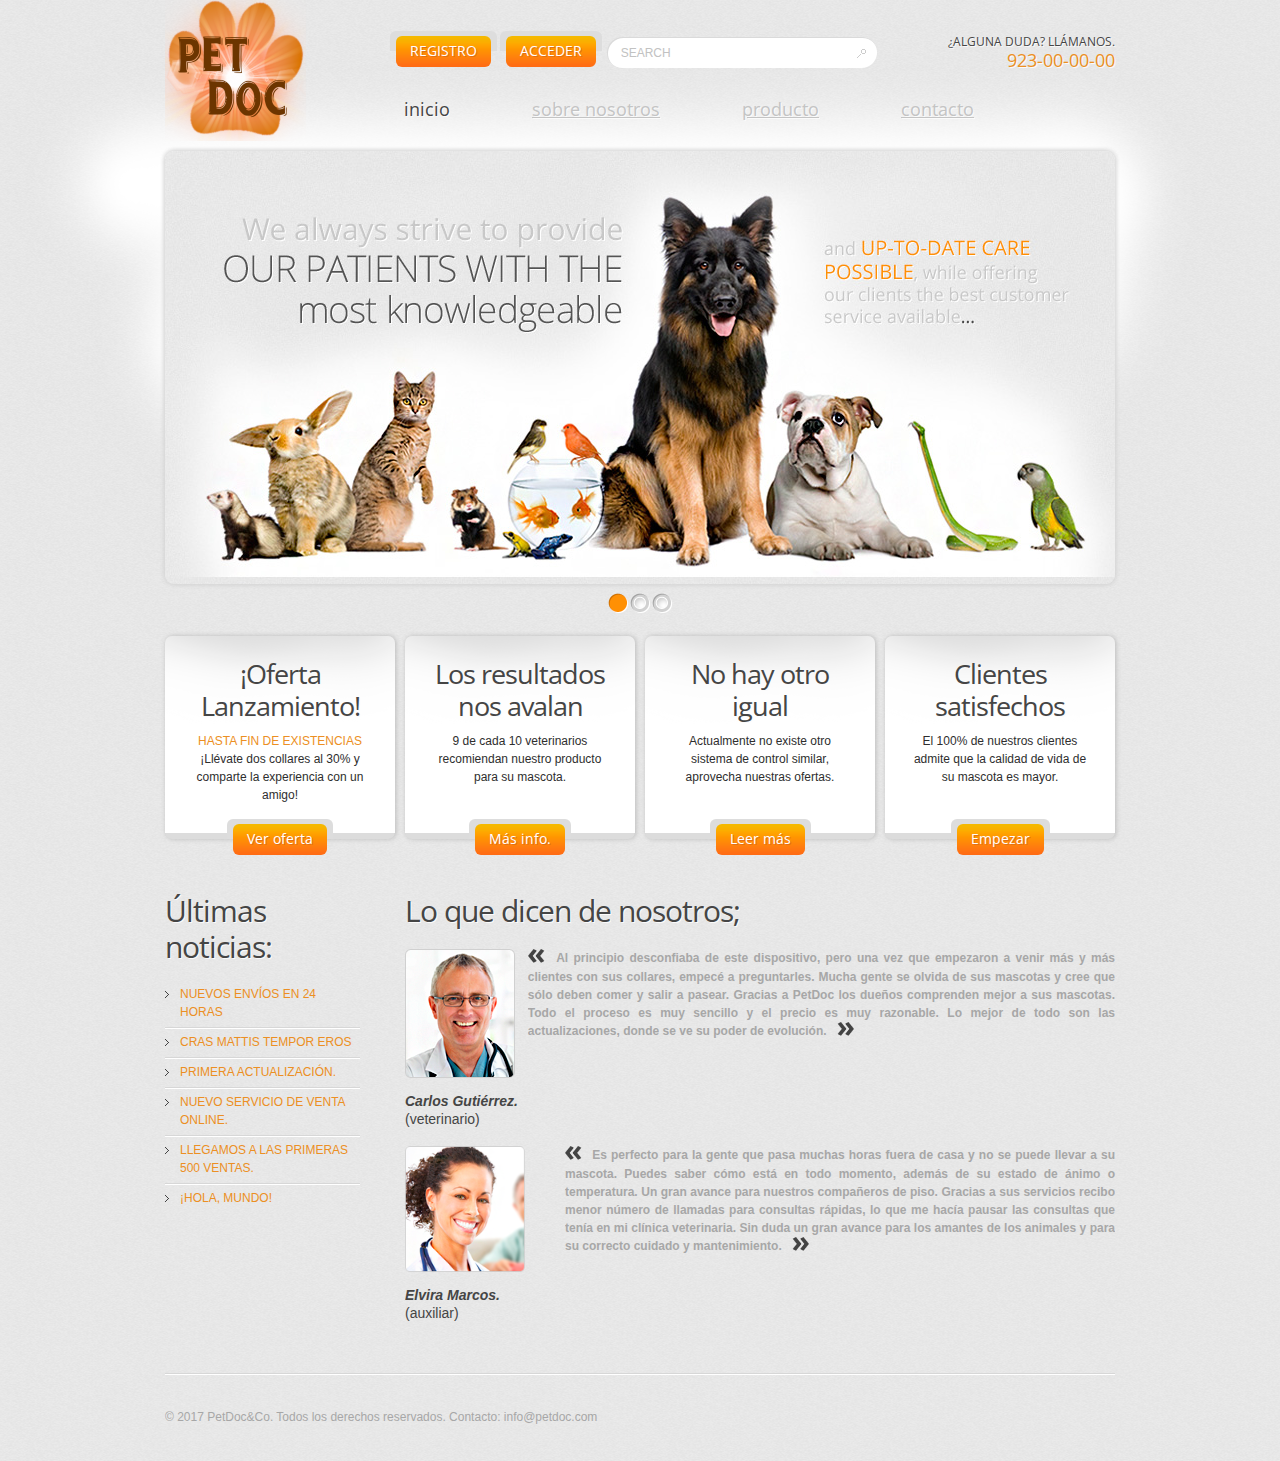
==== index.html @ a8f15b8b "Rename home.html to index.html" ====
﻿<!DOCTYPE html>
<html lang="es">
<head>
    <title>PetDoc</title>
    <meta charset="utf-8">
    <meta name="description" content="Sitio realizado para la práctica final de IPO.">
    <meta name="keywords" content="">
    <meta name="author" content="José Ángel García Gallego">
    <link rel="stylesheet" href="css/style.css">
    <link rel="shortcut icon" href="images/favicon.png">
    <script src="js/jquery-1.7.1.min.js"></script>
    <script src="js/superfish.js"></script>
    <script src="js/jquery.easing.1.3.js"></script>
    <script src="js/tms-0.4.1.js"></script>
    <script src="js/slider.js"></script>
    <script type="text/javascript">
		$(function(){
			function equalHeight(group) {
				var tallest = 0;
				group.each(function() {
					var thisHeight = $(this).height();
					if(thisHeight > tallest) {
						tallest = thisHeight;
					}
				});
				group.height(tallest);
			}
			equalHeight($(".box-1 .inner"));
		})
    </script>
<!--[if lt IE 8]>
   <div style=' clear: both; text-align:center; position: relative;'>
     <a href="http://windows.microsoft.com/en-US/internet-explorer/products/ie/home?ocid=ie6_countdown_bannercode">
       <img src="http://storage.ie6countdown.com/assets/100/images/banners/warning_bar_0000_us.jpg" border="0" height="42" width="820" alt="You are using an outdated browser. For a faster, safer browsing experience, upgrade for free today." />
    </a>
  </div>
<![endif]-->
<!--[if lt IE 9]>
	<script src="js/html5.js"></script>
	<link rel="stylesheet" href="css/ie.css"> 
<![endif]-->
</head>
<body id="page1">
<!-- Header -->
<header>
    <div class="inner">
        <h1 class="logo"><a href="home.html">Pet clinic</a></h1>
        <div class="fright">

            <div class="header-meta">
                <div class="button-box">
                    <a href="registro.html" class="button">REGISTRO</a>
                </div>
                <div class="button-box">
                    <a href="acceso.html" class="button">ACCEDER</a>
                </div>
                <form id="search-form" method="post">
                    <input type="text" onblur="if(this.value==''){this.value='search'}" onfocus="if(this.value=='search'){this.value=''}" value="search" name="search">
                    <a class="search-form-submit" onclick="document.getElementById('search-form').submit()"></a>
                </form>
                <div class="col-elem">
                    ¿Alguna duda? Llámanos.<br>
                    <span class="phone">
                        923-00-00-00
                    </span>
                </div>
            </div>
            <nav>
                <ul class="sf-menu">
                    <li class="current"><a href="home.html">Inicio</a></li>
                    <li><a href="about.html">Sobre nosotros</a></li>
                    <li><a href="services.html">Producto</a></li>
                    <li><a href="contacts.html">Contacto</a></li>
                </ul>
            </nav>
        </div>
        <div class="clear"></div>
    </div>
    <div class="slider-container">
        <div class="mp-slider">
            <ul class="items">
                <li><img src="images/slide-1.jpg" alt=""></li>
                <li><img src="images/slide-2.jpg" alt=""></li>
                <li><img src="images/slide-3.jpg" alt=""></li>
            </ul>
        </div>
    </div>
</header>
<!-- Content -->
<section id="content"><div class="ic"></div>
    <div class="container_24">
        <div class="indent-bot">
            <article class="grid_6">
                <div class="box-1">
                    <div class="inner">
                        <h3>¡Oferta Lanzamiento!</h3>
                        <p class="p0">
                            <strong class="str-1">
                                Hasta fin de existencias
                            </strong>
                        </p>
                        <p>
                            ¡Llévate dos collares al 30% y comparte la experiencia con un amigo!
                        </p>
                        <div class="btn-container">
                            <div class="button-box">
                                <a href="services.html" class="button">Ver oferta</a>
                            </div>
                        </div>
                    </div>
                </div>
            </article>
            <article class="grid_6">
                <div class="box-1">
                    <div class="inner">
                        <h3>Los resultados nos avalan</h3>
                        <p>
                            9 de cada 10 veterinarios recomiendan nuestro producto para su mascota.
                        </p>
                        <div class="btn-container">
                            <div class="button-box">
                                <a href="services.html" class="button">Más info.</a>
                            </div>
                        </div>
                    </div>
                </div>
            </article>
            <article class="grid_6">
                <div class="box-1">
                    <div class="inner">
                        <h3>No hay otro igual</h3>
                        <p>
                            Actualmente no existe otro sistema de control similar, aprovecha nuestras ofertas.
                        </p>
                        <div class="btn-container">
                            <div class="button-box">
                                <a href="services.html" class="button">Leer más</a>
                            </div>
                        </div>
                    </div>
                </div>
            </article>
            <article class="grid_6">
                <div class="box-1">
                    <div class="inner">
                        <h3>Clientes satisfechos</h3>
                        <p>
                            El 100% de nuestros clientes admite que la calidad de vida de su mascota es mayor.
                        </p>
                        <div class="btn-container">
                            <div class="button-box">
                                <a href="services.html" class="button">Empezar</a>
                            </div>
                        </div>
                    </div>
                </div>
            </article>
            <div class="clear"></div>
        </div>
        <div class="indent-bot-1">
            <div class="grid_6">
                <div class="inner-indent">
                    <h2>Últimas noticias:</h2>
                    <ul class="list-1">
                        <li><a href="#">Nuevos envíos en 24 horas</a></li>
                        <li><a href="#">Cras mattis tempor eros</a></li>
                        <li><a href="#">Primera actualización.</a></li>
                        <li><a href="#">Nuevo servicio de venta online.</a></li>
                        <li><a href="#">Llegamos a las primeras 500 ventas.</a></li>
                        <li><a href="#">¡Hola, mundo!</a></li>
                    </ul>
                </div>
            </div>
            <div class="grid_18 indent-top">
                <h2>Lo que dicen de nosotros;</h2>
                <div class="wrapper" style="text-align:justify">
                    <figure class="img-indent">
                        <img src="images/page1-img1.png" alt="" class="img-indent-bot">
                        <div class="author">
                            <em>Carlos Gutiérrez.</em>
                            (veterinario)
                        </div>
                    </figure>
                    <blockquote class="quote extra-wrap">
                        <strong>
                            Al principio desconfiaba de este dispositivo, pero una vez que empezaron a venir más y más clientes con sus collares, empecé a preguntarles. Mucha gente se olvida de sus mascotas y cree que sólo deben comer y salir a pasear. Gracias a PetDoc los dueños comprenden mejor a sus mascotas. Todo el proceso es muy sencillo y el precio es muy razonable. Lo mejor de todo son las actualizaciones, donde se ve su poder de evolución.
                        </strong>
                    </blockquote>
                </div>
                <br>
                <div class="wrapper" style="text-align:justify">
                    <figure class="img-indent">
                        <img src="images/page2-img3.png" alt="" class="img-indent-bot" width="80%">
                        <div class="author">
                            <em>Elvira Marcos.</em>
                            (auxiliar)
                        </div>
                    </figure>
                    <blockquote class="quote extra-wrap">
                        <strong>
                            Es perfecto para la gente que pasa muchas horas fuera de casa y no se puede llevar a su mascota. Puedes saber cómo está en todo momento, además de su estado de ánimo o temperatura. Un gran avance para nuestros compañeros de piso. Gracias a sus servicios recibo menor número de llamadas para consultas rápidas, lo que me hacía pausar las consultas que tenía en mi clínica veterinaria. Sin duda un gran avance para los amantes de los animales y para su correcto cuidado y mantenimiento.
                        </strong>
                    </blockquote>
                </div>
            </div>
            <div class="clear"></div>
        </div>
    </div>
</section>
<!-- Footer -->
<footer>
    <div class="copyright">
        &copy; 2017 PetDoc&Co. Todos los derechos reservados. Contacto: info@petdoc.com
    </div>
</footer>
</body>
</html>
---- css/style.css ----
@import"reset.css";
@import"grid.css";
@import"forms.css";
@import url(http://fonts.googleapis.com/css?family=Open+Sans:400,300,700,400italic);
body{
	background:url(../images/body-bg.gif) 50% 0;
	font:12px/18px Arial, Helvetica, sans-serif;
	color:#a7a7a7;
	position:relative;
	min-width:970px;
}
.ic {border:0;float:right;background:#fff;color:#f00;width:50%;line-height:10px;font-size:10px;margin:-220% 0 0 0;overflow:hidden;padding:0}
html,body{height:100%;}
html {min-width:970px;}
/* Global Structure---------------------------------------- */
.main{
	margin:0 auto;
	position:relative;
	width:950px;
}
.main-bg {
	background:url(../images/main-bg.jpg) no-repeat center 0;
	min-height:100%;
}
/*----- alignment & clearing -----*/
.fleft{float:left}
.fright{float:right}
.alignright{text-align:right}
.aligncenter{text-align:center}
.alignmiddle *{vertical-align:middle}

.clear{
	clear:both;
	line-height:0;
	font-size:0;
	overflow:hidden;
	height:0;
	width:100%;
}
.wrapper{
	overflow:hidden;
	position:relative;
}
.extra-wrap{
	overflow:hidden;
	display:block;
}
/*  Header styles */
h1,h2,h3,h4,h5,h6{
	color:#454545;
	padding:0 0 20px 0;
	font-weight:normal;
	font-family: 'Open Sans', sans-serif;
	text-shadow:1px 1px #fbfbfb;
	letter-spacing:-1px;
}
h1{font-size:33px; line-height:39px;}
h2{font-size:30px; line-height:36px;}
h3{font-size:27px; line-height:32px;} 
h4{font-size:24px; line-height:30px;}  
h5{font-size:21px; line-height:26px;}
h6{font-size:18px; line-height:22px;}

h2 span {
	color:#ec8f23;
	text-transform:uppercase;
}
.heading-1 {
	text-transform:uppercase;
	font-weight:bold;
	color:#ec8f23;
	padding:0 0 10px 0;
}
/*----- text & typography -----*/
.str-1 {
	text-transform:uppercase;
	color:#ec8f23;
	font-weight:normal;
}
.str-2 {
	text-transform:uppercase;
}
.str-3 {
	color:#ec8f23;
}
.str-4 {
	color:#454545;
	display:block;
	font-size:14px;
	padding:0 0 6px 0;
}
.quote {
	font-size:12px;
	line-height:18px;
	position:relative;
	padding:0 0 15px 0;
}

	.quote:before {
		display:inline-block;
		background:url(../images/quote-before.png) no-repeat 0 0;
		content:"";
		width:18px;
		height:14px;
		margin:0 5px 0 0;
	}
	.quote:after {
		display:inline-block;
		background:url(../images/quote-after.png) no-repeat 0 0;
		content:"";
		width:18px;
		height:14px;
		margin:0 0 0 6px;
	}
.quote-1 {
	background:url(../images/body-bg.gif);
	border-radius:6px;
	box-shadow:1px 1px 0 0 #fff;
	border:1px solid #d8d8d8;
	position:relative;
	margin:0 0 9px 0;
}
	.quote-1:after {
		display:block;
		content:"";
		background:url(../images/quote-1-marker.gif) no-repeat 0 0;
		width:22px;
		height:22px;
		right:20px;
		bottom:-22px;
		position:absolute;
	}
	.quote-1-inner {
		background:url(../images/quote-before.png) no-repeat 19px 30px;
		padding:28px 25px 29px 40px;
		position:relative;
	}
	.quote-1-inner:after {
		display:inline-block;
		background:url(../images/quote-after.png) no-repeat 0 0;
		content:"";
		width:18px;
		height:14px;
		margin:2px 0 0 3px;
	}
.def-list-1 dt {
	display:block;
	color:#ec8f23;
	font-size:20px;
	line-height:24px;
	text-shadow:1px 1px #fff;
	font-family: 'Open Sans', sans-serif;
	padding:18px 0 5px 0;
	word-spacing:-1px;
}
	.def-list-1 dt a {
		text-decoration:none;
	}
		.def-list-1 dt a:hover {
			color:#454545;
		}
	.def-list-1 dd.extra {padding:0 0 6px 0;}
/*----- borders & lines -----*/
.hr-border {
	height:2px;
	background:url(../images/list-1-border.gif) repeat-x 0 0;
	margin:0 5px 12px 5px;
}
.hr-border-1 {
	background:url(../images/list-1-border.gif) repeat-x 0 bottom;
	padding:0 0 10px 0;
}
.hr-border-2 {
	height:2px;
	background:url(../images/list-1-border.gif) repeat-x 0 0;
	margin:0 5px 35px 5px;
}
.hr-border-3 {
	height:2px;
	background:url(../images/list-1-border.gif) repeat-x 0 0;
	margin:0 0 27px 0;
}
/*----- boxes -----*/
.box-1 {
	background:#dcdcdc;
	border-radius:7px;
	box-shadow:1px 0 5px #bbb;
	text-align:center;
	padding:0 0 6px 0;
	margin:0 0 16px 0;
	position:relative;
	z-index:2;
}
	.box-1 .inner {
		border-radius:7px 7px 0 0;
		background:url(../images/box-1-bg.gif) no-repeat center 0 #fff;
		padding:22px 25px 11px 25px;
		position:relative;
	}
	.box-1 h3 {padding-bottom:10px;}
.button-box {
	display:inline-block;
	background:url(../images/button-box-tail.gif) repeat-x 0 0;
	border-radius:6px;
	padding:5px 6px 0 6px;
	margin:0 0 -16px 0;
}
.btn-container {
	position:absolute;
	bottom:-6px;
	left:0;
	right:0;
	text-align:center;
}
.box-2 {
	background:url(../images/body-bg.gif);
	border-radius:6px;
	box-shadow:1px 1px 0 0 #fff;
	border:1px solid #d8d8d8;
	padding:19px 25px 29px 38px;
}
.boxes-bg {position:relative;}
.boxes-bg:after {
	display:block;
	position:absolute;
	content:"";
	background:url(../images/boxes-bg.png) no-repeat 0 0;
	left:-5px;
	top:-39px;
	width:970px;
	height:131px;
	z-index:1;
	
}
/*----- indents -----*/
.img-indent {
	float:left;
	margin:0 10px 0 0;
}
.img-indent-1 {
	float:left;
	margin:0 10px 12px 0;
}
.img-indent-bot {margin:0 0 14px 0;}

p {padding-bottom:18px; color:#2E2E2E}
.p {padding-bottom:18px;}
.p0 {padding-bottom:0 !important;}
.p1 {padding-bottom:6px !important;}
.p2 {padding-bottom:12px !important;}
.p3 {padding-bottom:25px !important;}

.a1 {margin:0 5px;}
.indent-bot {margin:0 0 18px 0;}
.indent-bot-1 {margin:0 0 33px 0;}
.indent-bot-2 {margin:0 0 37px 0;}
.inner-indent {padding:20px 35px 0 0;}
.indent-top {padding-top:20px;}
.indents-1 {margin:0 40px 0 0;}
.pad-right {padding-right:20px;}
/*----- lists -----*/
.list-1 {padding:0 0 20px 0;}
.list-1 li {
	display:block;
	padding:6px 0 6px;
	background:url(../images/list-1-border.gif) repeat-x 0 0;
	line-height:18px;
}
	.list-1 li:first-child {padding:0 0 6px 0; background:none;}
	.list-1 li a {
		color:#ec8f23;
		display:inline-block;
		font-size:12px;
		text-decoration:none;
		text-transform:uppercase;
		padding:0 0 0 15px;
		background:url(../images/list-1-marker.gif) no-repeat 0 6px;
	}
		.list-1 li a:hover {
			color:#454545;
		}
.list-2 {padding:0;}
.list-2 li {
	display:block;
	padding:6px 0 6px;
	background:url(../images/list-1-border.gif) repeat-x 0 0;
	line-height:18px;
}
	.list-2 li:first-child {padding:0 0 6px 0; background:none;}
	.list-2 li a {
		color:#ec8f23;
		display:inline-block;
		font-size:12px;
		text-decoration:none;
		padding:0 0 0 15px;
		background:url(../images/list-1-marker.gif) no-repeat 0 6px;
	}
		.list-2 li a:hover {
			color:#454545;
		}

/*----- buttons & links -----*/
a {
	color:#ec8f23;
	text-decoration: underline;
	cursor:pointer;
}
	a:hover {text-decoration: none;}

.button {
	display:inline-block;
	font-size:14px;
	line-height:20px;
	padding:5px 14px 6px 14px;
	font-family: 'Open Sans', sans-serif;
	color:#fff;
	text-decoration:none;
	background:url(../images/button-tail.gif) repeat-x 0 0 #ec6b23;
	text-shadow:1px 1px #e36f15;
	border-radius:6px;
}
	.button:hover {
		background:url(../images/button-tail.gif) repeat-x 0 bottom #e5b81d;
	}


.link {
	text-decoration: underline;
	color:#ec8f23;
	text-transform:uppercase;
	font-size:11px;
}
	.link:hover {text-decoration: none;}

/*********************************header*************************************/
header{
	position:relative;
	z-index:2;	
}
#page1 header {background:url(../images/header-bg.png) center 0 no-repeat;}
	header .inner {
		width:950px;
		margin:0 auto;
		padding:0 0 10px 0;
	}
.logo {
	display:inline-block;
	padding:0 !important;
}
.logo a {
	position:relative;
	background: url(../images/logo1.png) no-repeat 0 0;
	height:141px;
	width:151px;
	overflow:hidden;
	text-indent:-99em;
	display:block;
}

.header-meta {
	text-align:right;
	padding:31px 0 20px;
}
	.header-meta * {text-align:left;}

.header-meta .col-elem {
	display:inline-block;
	width:235px;
	text-align:right;
	font-family: 'Open Sans', sans-serif;
	font-size:12px;
	line-height:21px;
	color:#454545;
	text-transform:uppercase;
	text-shadow:1px 1px #fbfbfb;
}
.header-meta .phone {
	display:inline-block;
	font-size:18px;
	line-height:22px;
	color:#ec8f23;
	margin:-3px 0 0 0;
}
/********************** Slider ************************/
.mp-slider .items {display:none;}
.mp-slider {
	overflow:visible !important;
}
.slider-container {
	position:relative;
	z-index:1;
	height:433px;
	width:950px;
	margin:0 auto;
	padding:0 0 52px 0;
}
.slider-container .pic, .mp-slider {
	border-radius:9px;
	box-shadow:0 0 5px #d4d4d4;
}
.slider-container .mask {
	border-radius:9px;
}
.pagination {
	position:absolute;
	bottom:-29px;
	left:0;
	right:0;
	text-align:center;
}
	.pagination li {
		display:inline-block;
		margin:0 1px;
	}
		.pagination li a {
			display:block;
			width:20px;
			height:20px;
			background:url(../images/slider-pagination.png) no-repeat right 0;
		}
			.pagination li.current a, .pagination li a:hover {
				display:block;
				width:20px;
				height:20px;
				background:url(../images/slider-pagination.png) no-repeat 0 0;
			}
/********************** Navigation ************************/
nav {
	text-align:right;
	padding:5px 100px 0 0;
	max-width:699px;
}

.sf-menu{
	min-height:28px;
	padding:0;
	margin:0;
	font-size:0;
	line-height:0;
}
.sf-menu ul{
	position:absolute;
	top:-999em;
	width:180px;
	left:0;
	display:none;
	background:#fff;
	text-align:center;
	padding:10px 0;
	box-shadow:0 0 2px #ccc;
}
.sf-menu > li{
	position:relative;
	display:inline-block;
	margin:0 41px;
}

.sf-menu > li > a {
	text-decoration:none;
	display:block;
	font-family: 'Open Sans', sans-serif;
	font-size:18px;
	line-height:22px;
	text-transform:lowercase;
	text-decoration:underline;
	color:#c4c4c4;
	padding:0;
	text-shadow:1px 1px #fbfbfb;
}

	.sf-menu > li.current > a, .sf-menu > li:hover > a, .sf-menu > li.sfHover > a {
		color:#454545;
		text-decoration:none;
	}

.sf-menu li:hover ul,.sf-menu li.sfHover ul{top:35px; left:-55px; z-index:999;}
.sf-menu li:hover li ul,ul.sf-menu li.sfHover li ul{top:-999em}
.sf-menu li.current,.sf-menu li:hover,.sf-menu li.sfHover{
	text-decoration:none;
}
.sf-menu li li a{
	display:block;
	margin:0;
	position:relative;
	text-decoration:none;
	font-size:14px;
	line-height:18px;
	color:#454545;
	overflow:hidden;
	padding:8px 5px 8px 5px;
	text-transform:lowercase;
	font-family: 'Open Sans', sans-serif;
}
.sf-menu li li > a:hover, .sf-menu li li.sfHover > a, .sf-menu li li.current > a{
	text-decoration:underline;
}
.sf-menu li li li a {
	background:url(../images/header-bg.png);
}
.sf-menu li li{
	float:none;
	position:relative;
	margin:0 0 1px 0;
}

.sf-menu li li:hover ul,ul.sf-menu li li.sfHover ul{left:181px;top:-10px;}



/********************** Content ************************/

section#content {
	position:relative; 
	z-index:1;
	padding:0 0 18px 0;
}
.author {
	color:#454545;
	font-size:14px;
}
	.author em {
		display:block;
		font-weight:bold;
	}

.dropcap {
	float:left;
	font-size:40px;
	line-height:48px;
	color:#454545;
	text-shadow:1px 1px #fff;
	margin:0 5px 0 0;
	width:40px;
}
iframe {
	width:268px;
	height:206px;
	border:1px solid #cfcfcf;
	border-radius:6px;
	margin:0;
}
.map-container {
	padding:0 0 22px 0;
}
.adress {padding:0 0 20px 0;}
.adress dt {
	display:block;
	font-weight:normal;
	font-size:12px;
	line-height:18px;
	text-transform:uppercase;
}
.adress dd {
	font-size:12px;
	line-height:18px;
	overflow:hidden;
}
.adress dd span {
	float:left;
	width:75px;
	text-align:right;
	margin:0 10px 0 0;
	text-transform:uppercase;
}

/******************** Footer ******************/
footer {
	width:950px;
	margin:0 auto;
	background:url(../images/list-1-border.gif) repeat-x 0 0;
	color:#a7a7a7;
	font-size:12px;
	padding:35px 0;
	overflow:hidden;
}
footer a {color:#a7a7a7;}

.copyright {
	padding:0;
	float:left;
}
.footer-logo {
	display:inline-block;
	background:url(../images/footer-logo.png) no-repeat 0 0;
	width:100px;
	height:31px;
	overflow:hidden;
	text-indent:-99em;
	margin:-5px 0 -5px;
}
.social-list {
	float:right;
	border-radius:4px;
	background:url(../images/social-list-bg.png);
	padding:5px 4px;
}
	.social-list li {
		display:inline-block;
		width:17px;
		height:17px;
		padding:0 1px;
	}
	.social-list li a {
		display:block;
	}
	.social-list li a:hover img {
		opacity:0.5;
	}
---- css/ie.css ----
*+html{overflow:auto;}
.social-list, .quote-1, .box-1, .box-1 .inner, .button-box, .box-2, .button, .slider-container .pic, .mp-slider, .slider-container .mask, #contact-form input, #contact-form textarea {behavior:url(js/PIE.htc);position:relative}

.sf-menu ul {behavior:url(js/PIE.htc);}
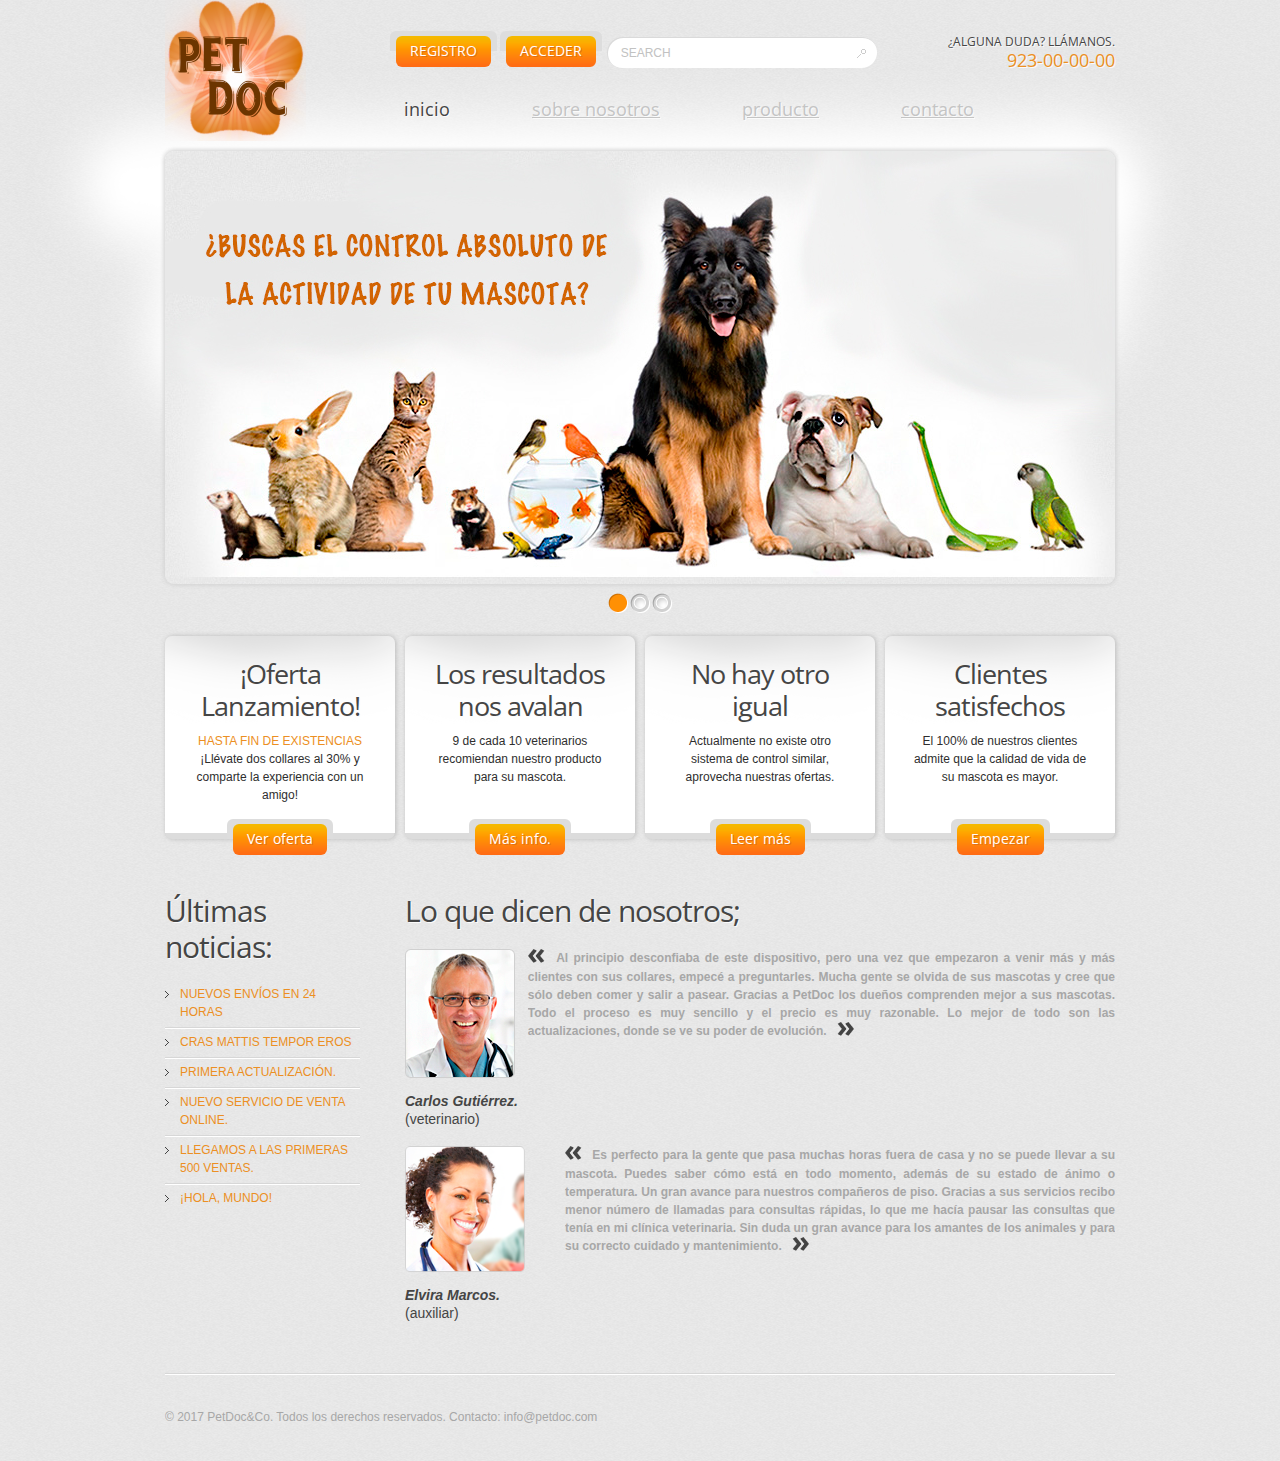
==== commit d9909345: "Update index.html" ====
--- a/index.html
+++ b/index.html
@@ -28,6 +28,7 @@
 			equalHeight($(".box-1 .inner"));
 		})
     </script>
+	<script type="text/javascript">(function() {var walkme = document.createElement('script'); walkme.type = 'text/javascript'; walkme.async = true; walkme.src = 'https://cdn.walkme.com/users/6f438281f540415c9970c0972444cbbd/walkme_6f438281f540415c9970c0972444cbbd_https.js'; var s = document.getElementsByTagName('script')[0]; s.parentNode.insertBefore(walkme, s); window._walkmeConfig = {smartLoad:true}; })();</script>
 <!--[if lt IE 8]>
    <div style=' clear: both; text-align:center; position: relative;'>
      <a href="http://windows.microsoft.com/en-US/internet-explorer/products/ie/home?ocid=ie6_countdown_bannercode">
@@ -44,7 +45,7 @@
 <!-- Header -->
 <header>
     <div class="inner">
-        <h1 class="logo"><a href="home.html">Pet clinic</a></h1>
+        <h1 class="logo"><a href="index.html">Pet clinic</a></h1>
         <div class="fright">
 
             <div class="header-meta">
@@ -67,7 +68,7 @@
             </div>
             <nav>
                 <ul class="sf-menu">
-                    <li class="current"><a href="home.html">Inicio</a></li>
+                    <li class="current"><a href="index.html">Inicio</a></li>
                     <li><a href="about.html">Sobre nosotros</a></li>
                     <li><a href="services.html">Producto</a></li>
                     <li><a href="contacts.html">Contacto</a></li>
